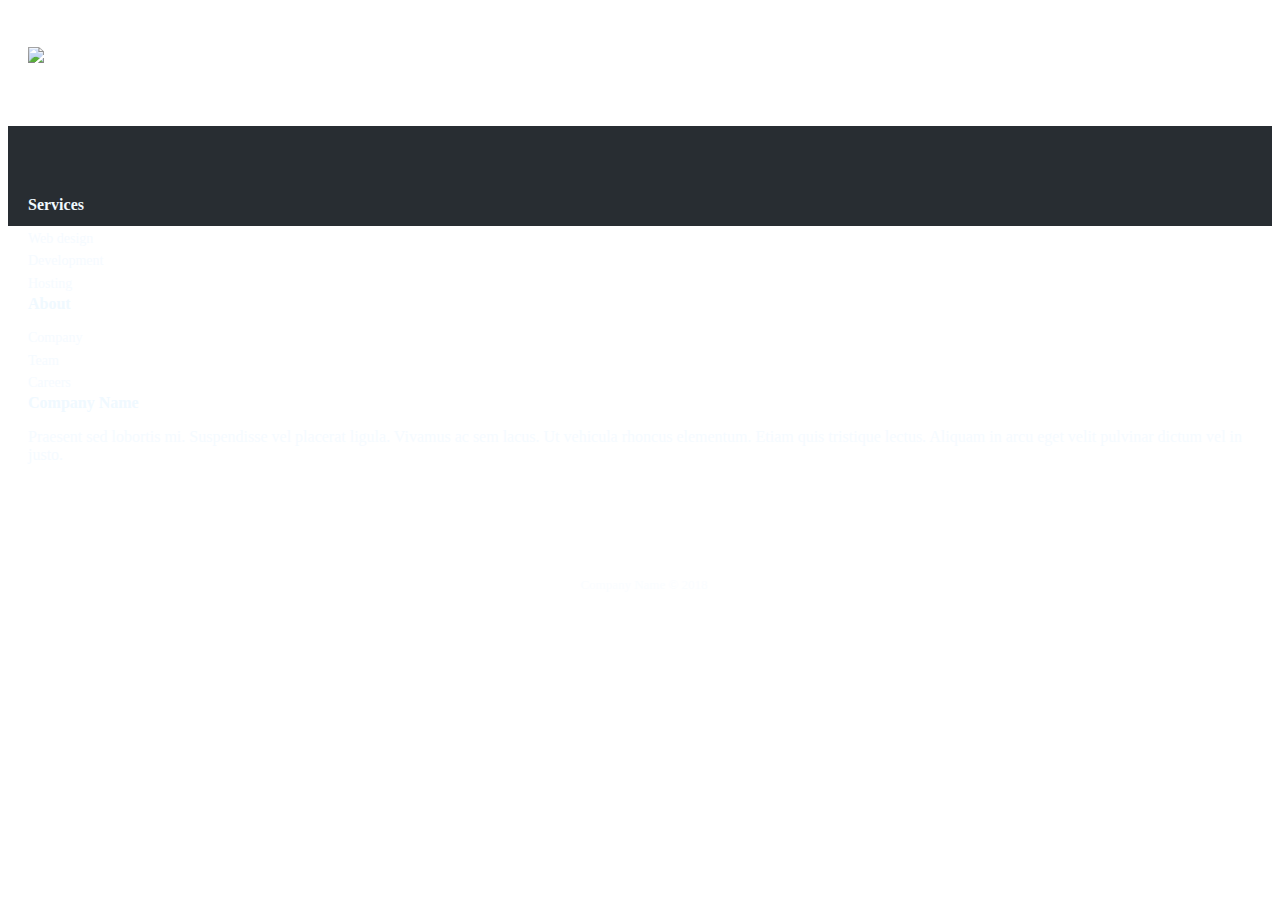
==== index.html @ 6f1ec1e4 "Update index.html" ====
<!DOCTYPE html>
<html lang="en"><head><meta charset="UTF-8">
  <meta name="viewport" content="width=device-width, initial-scale=1.0">
  <meta name="" content="">
  <meta http-equiv="Access-Control-Allow-Origin" content="*">
  <link href="https://cdn.jsdelivr.net/npm/bootstrap@5.0.1/dist/css/bootstrap.min.css" rel="stylesheet" integrity="sha384-+0n0xVW2eSR5OomGNYDnhzAbDsOXxcvSN1TPprVMTNDbiYZCxYbOOl7+AMvyTG2x" crossorigin="anonymous">
  <link href="googlefonts.css" rel="stylesheet" type="text/css">
  <link rel="stylesheet" href="google2.css">
  <link rel="stylesheet" href="https://cdnjs.cloudflare.com/ajax/libs/font-awesome/4.7.0/css/font-awesome.min.css">
  
  
    <title>
      Dhanesh Aravind (Developer)
    </title>
  <meta name="description" content = "Developer: Skilled at IOT, Arduino, App Development, etc.">
  <meta name="keywords" content="Dhanesh, Aravind, Python, Developer, Flutter, Arduino, IOT, App, Technology">
  <meta name="author" content="Dhanesh Aravind">
  <style>
    @import url('https://fonts.googleapis.com/css2?family=Akaya+Kanadaka&display=swap');
    @import url('https://fonts.googleapis.com/css2?family=Mate+SC&display=swap');
    @import url('https://fonts.googleapis.com/css2?family=Fira+Sans:wght@300&display=swap');
    @import url('https://fonts.googleapis.com/css2?family=Fira+Sans:wght@300&family=PT+Sans&display=swap');
    
  .bg-img {
  /* The image used */
  background-image: url("Assets/dark-paths (1).jpg");
  min-height: 100px;
  /* Center and scale the image nicely */
  background-position: center;
  background-repeat: no-repeat;
  background-size: cover;

  /* Needed to position the navbar */
  position: relative;
  }

/* Position the navbar container inside the image */
  .container {
  position: absolute;
  margin: 20px;
  width: auto;
  }
    
  .header a{
    font-size: 20px;
  }
  .blur {

    background-image: url("");
    backdrop-filter: blur(5px);
  }
  .navbar-custom {
}
/* change the brand and text color */
.navbar-custom .navbar-brand,
.navbar-custom .navbar-text {
    color: white;
}
/* change the link color */
.navbar-custom .navbar-nav .nav-link {
    color: #FDFCDC;
    font-weight: 600;
    padding-right: 20px;
    padding-left: 20px;


}
/* change the color of active or hovered links */
.navbar-custom .nav-item.active .nav-link,
.navbar-custom .nav-item:hover .nav-link {
    color: #78c3fb;
    text-decoration: overline;
    font-size: 21px;
}
  .footer-dark {
    padding:50px 0; 
    color:#f0f9ff;
    background-color:#282d32;
  }
  
  .footer-dark h3 {
    margin-top:0;
    margin-bottom:12px;
    font-weight:bold;
    font-size:16px;
  }
  
  .footer-dark ul {
    padding:0;
    list-style:none;
    line-height:1.6;
    font-size:14px;
    margin-bottom:0;
  }
  
  .footer-dark ul a {
    color:inherit;
    text-decoration:none;
    opacity:0.6;
  }
  
  .footer-dark ul a:hover {
    opacity:0.8;
  }
  
  @media (max-width:767px) {
    .footer-dark .item:not(.social) {
      text-align:center;
      padding-bottom:20px;
    }
  }
  
  .footer-dark .item.text {
    margin-bottom:36px;
  }
  
  @media (max-width:767px) {
    .footer-dark .item.text {
      margin-bottom:0;
    }
  }
  
  .footer-dark .item.text p {
    opacity:0.6;
    margin-bottom:0;
  }
  
  .footer-dark .item.social {
    text-align:center;
  }
  
  @media (max-width:991px) {
    .footer-dark .item.social {
      text-align:center;
      margin-top:20px;
    }
  }
  
  .footer-dark .item.social > a {
    font-size:20px;
    width:36px;
    height:36px;
    line-height:36px;
    display:inline-block;
    text-align:center;
    border-radius:50%;
    box-shadow:0 0 0 1px rgba(255,255,255,0.4);
    margin:0 8px;
    color:#fff;
    opacity:0.75;
  }
  
  .footer-dark .item.social > a:hover {
    opacity:0.9;
  }
  
  .footer-dark .copyright {
    text-align:center;
    padding-top:24px;
    opacity:0.3;
    font-size:13px;
    margin-bottom:0;
  }
  
    .display-1 {
      font-size: 6rem;
      font-weight: 400;
      line-height: 1.2;
    }
    .header {
    overflow: hidden;
    background-color: #f1f1f1;
    padding: 20px 10px;
  }
  
  /* Style the header links */
  .header a {
    float: left;
    color: black;
    text-align: center;
    padding: 12px;
    text-decoration: none;
    font-size: 2px;
    line-height: 25px;
    border-radius: 4px;
  }
  
  /* Style the logo link (notice that we set the same value of line-height and font-size to prevent the header to increase when the font gets bigger */
  .header a.logo {
    font-size: 25px;
    font-weight: bold;
  }
  
  /* Change the background color on mouse-over */
  .list a:hover {
    background-color: #ddd;
    color: black;
  }
  .header a.header {
    font-size: 18px;
  }
  /* Style the active/current link*/
  
  .nav-item {
    font-size: 20px;
  }
  /* Float the link section to the right */
  .header-right {
    float: right;
  }
  .header .icon {
    display: none;
    }
  /* Add media queries for responsiveness - when the screen is 500px wide or less, stack the links on top of each other */
  @media screen and (max-width: 500px) {
    .header a {
      float: none;
      display: block;
      text-align: left;
    }
    .header-right {
      float: none;
    }
  }
  @media screen and (max-width: 600px) {
    .header a:not(:first-child) {display: none;}
    .header a.icon {
      float: right;
      display: block;
    }
  }
  .responsiveimage {
  width: 200%;
  height: auto;
}
  /* The "responsive" class is added to the topnav with JavaScript when the user clicks on the icon. This class makes the topnav look good on small screens (display the links vertically instead of horizontally) */
  @media screen and (max-width: 600px) {
    .header.responsive {position: relative;}
    .header.responsive a.icon {
      position: absolute;
      right: 0;
      top: 0;
    }
    .header.responsive a {
      float: none;
      display: block;
      text-align: left;
    }
  }
  
  </style></head>
  
  <!-- 000webhost pwd: VwvuVZ&@^$b4vpWM$^bd-->
  <body>
    <!-- <div class="header" style="padding-top: 20px; padding-bottom: 0.25%; padding-left: 3.5%; height: 27%">
      <img src="Assets/logoAssets/logo.png" align="left" , width="10%", height=auto" class="responsive">
      <h1 
        style="padding-top: 0.5%; text-align: left; padding-left: 12%; font-size: 8vw; font-family:'', Tahoma, Geneva, Verdana, sans-serif; font-weight: 50">
        RoboticDigest
      </h1>
    </div> -->
    <div class='bg-img'>
      <div class='container'>
    <nav class="navbar navbar-expand-lg navbar-custom">
      <div class="container-fluid">
        <a class="navbar-brand" href="#" style="font-size: 240%; font-weight: 600; font-family: 'Akaya Kanadaka', cursive; padding-right: 5%;">
          <img src = "CozyCode.png" width="20%">
          Dhanesh Aravind
        </a>
<!--         </a>
        <button class="navbar-toggler" type="button" data-bs-toggle="collapse" data-bs-target="#navbarSupportedContent" aria-controls="navbarSupportedContent" aria-expanded="false" aria-label="Toggle navigation">
          <span class="navbar-toggler-icon"></span>
        </button>
        <div class="collapse navbar-collapse" id="navbarSupportedContent">
          <ul class="navbar-nav me-auto mb-2 mb-lg-0">
            <li class="nav-item active">
              <a class="nav-link active" aria-current="page" href="#">Home</a>
            </li>
            <li class="nav-item">
              <a class="nav-link" href="#">Python</a>
            </li>
            <li class="nav-item">
              <a class="nav-link" href="#">Arduino</a>
            </li>
            <li class="nav-item">
              <a class="nav-link" href="#">Flutter</a>
            </li>
          </ul>
        </div> -->
      </div>
    </nav>
      </div>
    </div>
    <br>
    <div class="footer-dark">
      <footer>
          <div class="container">
              <div class="row">
                  <div class="col-sm-6 col-md-3 item">
                      <h3>Services</h3>
                      <ul>
                          <li><a href="#">Web design</a></li>
                          <li><a href="#">Development</a></li>
                          <li><a href="#">Hosting</a></li>
                      </ul>
                  </div>
                  <div class="col-sm-6 col-md-3 item">
                      <h3>About</h3>
                      <ul>
                          <li><a href="#">Company</a></li>
                          <li><a href="#">Team</a></li>
                          <li><a href="#">Careers</a></li>
                      </ul>
                  </div>
                  <div class="col-md-6 item text">
                      <h3>Company Name</h3>
                      <p>Praesent sed lobortis mi. Suspendisse vel placerat ligula. Vivamus ac sem lacus. Ut vehicula rhoncus elementum. Etiam quis tristique lectus. Aliquam in arcu eget velit pulvinar dictum vel in justo.</p>
                  </div>
                  <div class="col item social"><a href="#"><i class="icon ion-social-facebook"></i></a><a href="#"><i class="icon ion-social-twitter"></i></a><a href="#"><i class="icon ion-social-snapchat"></i></a><a href="#"><i class="icon ion-social-instagram"></i></a></div>
              </div>
              <p class="copyright">Company Name © 2018</p>
          </div>
      </footer>
  </div>
    <script src="https://cdn.jsdelivr.net/npm/bootstrap@5.0.1/dist/js/bootstrap.bundle.min.js" integrity="sha384-gtEjrD/SeCtmISkJkNUaaKMoLD0//ElJ19smozuHV6z3Iehds+3Ulb9Bn9Plx0x4" crossorigin="anonymous"></script>
  
      </body></html>
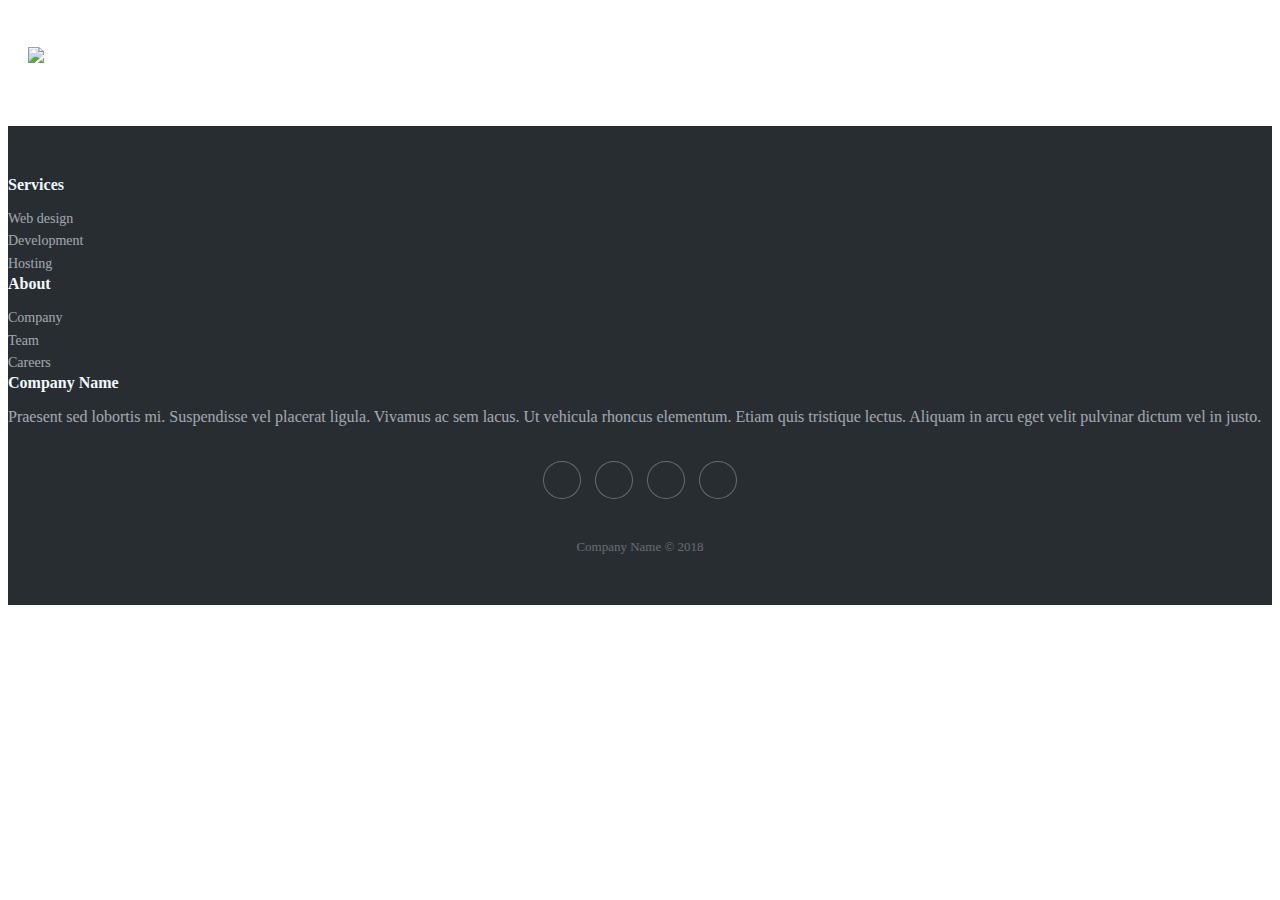
==== commit f35a2bbd: "Update index.html" ====
--- a/index.html
+++ b/index.html
@@ -35,7 +35,7 @@
   }
 
 /* Position the navbar container inside the image */
-  .container {
+  .contain {
   position: absolute;
   margin: 20px;
   width: auto;
@@ -260,9 +260,9 @@
       </h1>
     </div> -->
     <div class='bg-img'>
-      <div class='container'>
+      <div class='contain'>
     <nav class="navbar navbar-expand-lg navbar-custom">
-      <div class="container-fluid">
+      <div class="contain-fluid">
         <a class="navbar-brand" href="#" style="font-size: 240%; font-weight: 600; font-family: 'Akaya Kanadaka', cursive; padding-right: 5%;">
           <img src = "CozyCode.png" width="20%">
           Dhanesh Aravind
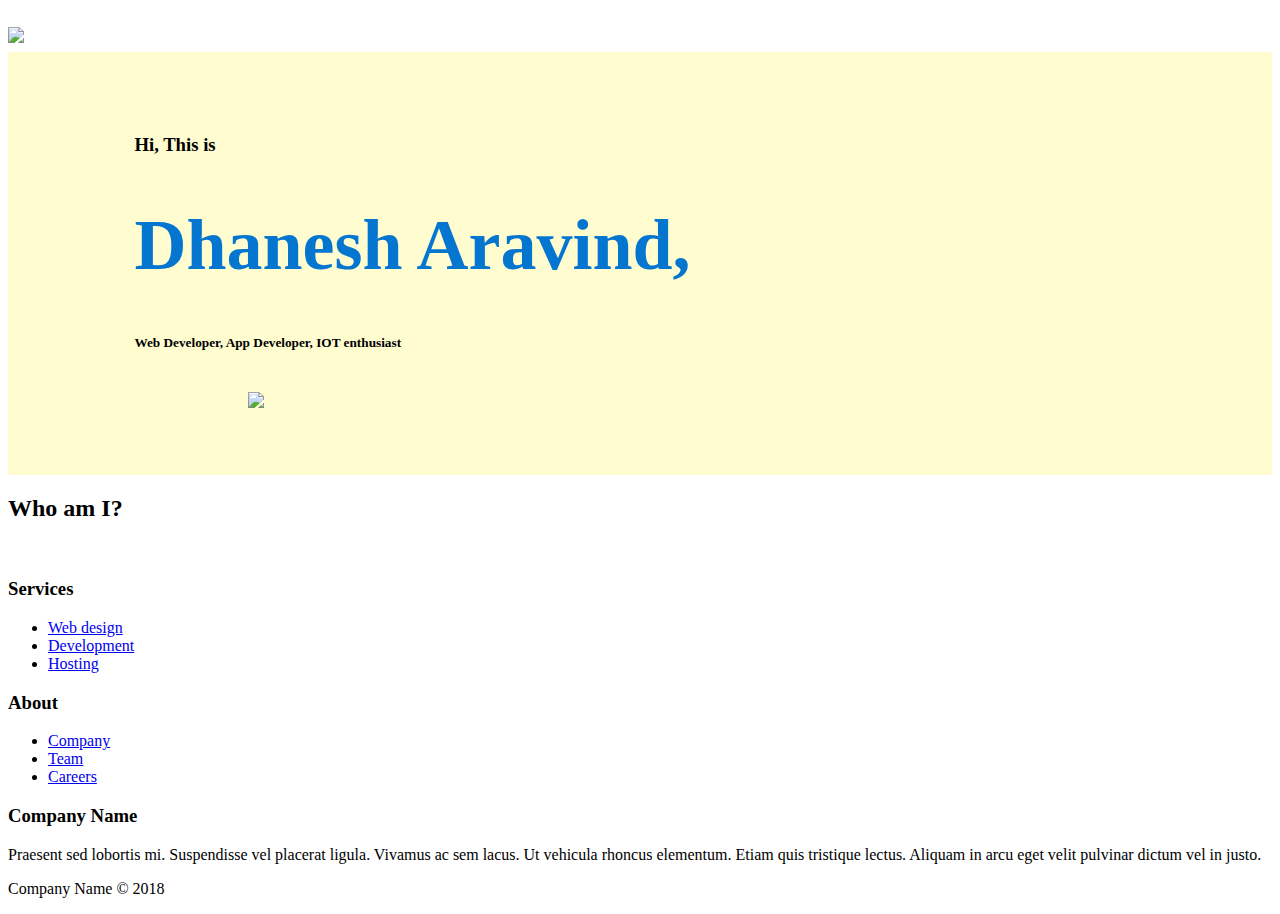
==== commit 5e3c372b: "Update index.html" ====
--- a/index.html
+++ b/index.html
@@ -7,248 +7,30 @@
   <link href="googlefonts.css" rel="stylesheet" type="text/css">
   <link rel="stylesheet" href="google2.css">
   <link rel="stylesheet" href="https://cdnjs.cloudflare.com/ajax/libs/font-awesome/4.7.0/css/font-awesome.min.css">
-  
-  
+  <style>
+    @import "main.css";
+  </style>
+  <link rel="icon" type="image/x-icon" href="Assets/favicon.ico" sizes="64x64">
     <title>
       Dhanesh Aravind (Developer)
     </title>
   <meta name="description" content = "Developer: Skilled at IOT, Arduino, App Development, etc.">
   <meta name="keywords" content="Dhanesh, Aravind, Python, Developer, Flutter, Arduino, IOT, App, Technology">
   <meta name="author" content="Dhanesh Aravind">
-  <style>
-    @import url('https://fonts.googleapis.com/css2?family=Akaya+Kanadaka&display=swap');
-    @import url('https://fonts.googleapis.com/css2?family=Mate+SC&display=swap');
-    @import url('https://fonts.googleapis.com/css2?family=Fira+Sans:wght@300&display=swap');
-    @import url('https://fonts.googleapis.com/css2?family=Fira+Sans:wght@300&family=PT+Sans&display=swap');
-    
-  .bg-img {
-  /* The image used */
-  background-image: url("Assets/dark-paths (1).jpg");
-  min-height: 100px;
-  /* Center and scale the image nicely */
-  background-position: center;
-  background-repeat: no-repeat;
-  background-size: cover;
-
-  /* Needed to position the navbar */
-  position: relative;
+  <meta name="google-site-verification" content="9YkuTM1sizDLNwcGXKNZfu5o5Cf0sTAqhly-AtbQqOE" />
+</head>
+<!-- <style media="all">
+  .mobile-content{display:none}
+  .columndesktop{display:block}
+  @media (max-width:1500px){
+  .row-banner{background-image:url('Assets/BGHead\ \(6\).png')}
+  .columndesktop {display:none}
+  .mobile-content {display:block}
   }
-
-/* Position the navbar container inside the image */
-  .contain {
-  position: absolute;
-  margin: 20px;
-  width: auto;
+  @media (max-width:1500px){
+    .row-head {background-image: none;}
   }
-    
-  .header a{
-    font-size: 20px;
-  }
-  .blur {
-
-    background-image: url("");
-    backdrop-filter: blur(5px);
-  }
-  .navbar-custom {
-}
-/* change the brand and text color */
-.navbar-custom .navbar-brand,
-.navbar-custom .navbar-text {
-    color: white;
-}
-/* change the link color */
-.navbar-custom .navbar-nav .nav-link {
-    color: #FDFCDC;
-    font-weight: 600;
-    padding-right: 20px;
-    padding-left: 20px;
-
-
-}
-/* change the color of active or hovered links */
-.navbar-custom .nav-item.active .nav-link,
-.navbar-custom .nav-item:hover .nav-link {
-    color: #78c3fb;
-    text-decoration: overline;
-    font-size: 21px;
-}
-  .footer-dark {
-    padding:50px 0; 
-    color:#f0f9ff;
-    background-color:#282d32;
-  }
-  
-  .footer-dark h3 {
-    margin-top:0;
-    margin-bottom:12px;
-    font-weight:bold;
-    font-size:16px;
-  }
-  
-  .footer-dark ul {
-    padding:0;
-    list-style:none;
-    line-height:1.6;
-    font-size:14px;
-    margin-bottom:0;
-  }
-  
-  .footer-dark ul a {
-    color:inherit;
-    text-decoration:none;
-    opacity:0.6;
-  }
-  
-  .footer-dark ul a:hover {
-    opacity:0.8;
-  }
-  
-  @media (max-width:767px) {
-    .footer-dark .item:not(.social) {
-      text-align:center;
-      padding-bottom:20px;
-    }
-  }
-  
-  .footer-dark .item.text {
-    margin-bottom:36px;
-  }
-  
-  @media (max-width:767px) {
-    .footer-dark .item.text {
-      margin-bottom:0;
-    }
-  }
-  
-  .footer-dark .item.text p {
-    opacity:0.6;
-    margin-bottom:0;
-  }
-  
-  .footer-dark .item.social {
-    text-align:center;
-  }
-  
-  @media (max-width:991px) {
-    .footer-dark .item.social {
-      text-align:center;
-      margin-top:20px;
-    }
-  }
-  
-  .footer-dark .item.social > a {
-    font-size:20px;
-    width:36px;
-    height:36px;
-    line-height:36px;
-    display:inline-block;
-    text-align:center;
-    border-radius:50%;
-    box-shadow:0 0 0 1px rgba(255,255,255,0.4);
-    margin:0 8px;
-    color:#fff;
-    opacity:0.75;
-  }
-  
-  .footer-dark .item.social > a:hover {
-    opacity:0.9;
-  }
-  
-  .footer-dark .copyright {
-    text-align:center;
-    padding-top:24px;
-    opacity:0.3;
-    font-size:13px;
-    margin-bottom:0;
-  }
-  
-    .display-1 {
-      font-size: 6rem;
-      font-weight: 400;
-      line-height: 1.2;
-    }
-    .header {
-    overflow: hidden;
-    background-color: #f1f1f1;
-    padding: 20px 10px;
-  }
-  
-  /* Style the header links */
-  .header a {
-    float: left;
-    color: black;
-    text-align: center;
-    padding: 12px;
-    text-decoration: none;
-    font-size: 2px;
-    line-height: 25px;
-    border-radius: 4px;
-  }
-  
-  /* Style the logo link (notice that we set the same value of line-height and font-size to prevent the header to increase when the font gets bigger */
-  .header a.logo {
-    font-size: 25px;
-    font-weight: bold;
-  }
-  
-  /* Change the background color on mouse-over */
-  .list a:hover {
-    background-color: #ddd;
-    color: black;
-  }
-  .header a.header {
-    font-size: 18px;
-  }
-  /* Style the active/current link*/
-  
-  .nav-item {
-    font-size: 20px;
-  }
-  /* Float the link section to the right */
-  .header-right {
-    float: right;
-  }
-  .header .icon {
-    display: none;
-    }
-  /* Add media queries for responsiveness - when the screen is 500px wide or less, stack the links on top of each other */
-  @media screen and (max-width: 500px) {
-    .header a {
-      float: none;
-      display: block;
-      text-align: left;
-    }
-    .header-right {
-      float: none;
-    }
-  }
-  @media screen and (max-width: 600px) {
-    .header a:not(:first-child) {display: none;}
-    .header a.icon {
-      float: right;
-      display: block;
-    }
-  }
-  .responsiveimage {
-  width: 200%;
-  height: auto;
-}
-  /* The "responsive" class is added to the topnav with JavaScript when the user clicks on the icon. This class makes the topnav look good on small screens (display the links vertically instead of horizontally) */
-  @media screen and (max-width: 600px) {
-    .header.responsive {position: relative;}
-    .header.responsive a.icon {
-      position: absolute;
-      right: 0;
-      top: 0;
-    }
-    .header.responsive a {
-      float: none;
-      display: block;
-      text-align: left;
-    }
-  }
-  
-  </style></head>
+  </style> -->
   
   <!-- 000webhost pwd: VwvuVZ&@^$b4vpWM$^bd-->
   <body>
@@ -259,38 +41,31 @@
         RoboticDigest
       </h1>
     </div> -->
-    <div class='bg-img'>
-      <div class='contain'>
+    <div class="bg">
     <nav class="navbar navbar-expand-lg navbar-custom">
-      <div class="contain-fluid">
-        <a class="navbar-brand" href="#" style="font-size: 240%; font-weight: 600; font-family: 'Akaya Kanadaka', cursive; padding-right: 5%;">
-          <img src = "CozyCode.png" width="20%">
-          Dhanesh Aravind
-        </a>
-<!--         </a>
-        <button class="navbar-toggler" type="button" data-bs-toggle="collapse" data-bs-target="#navbarSupportedContent" aria-controls="navbarSupportedContent" aria-expanded="false" aria-label="Toggle navigation">
-          <span class="navbar-toggler-icon"></span>
-        </button>
-        <div class="collapse navbar-collapse" id="navbarSupportedContent">
-          <ul class="navbar-nav me-auto mb-2 mb-lg-0">
-            <li class="nav-item active">
-              <a class="nav-link active" aria-current="page" href="#">Home</a>
-            </li>
-            <li class="nav-item">
-              <a class="nav-link" href="#">Python</a>
-            </li>
-            <li class="nav-item">
-              <a class="nav-link" href="#">Arduino</a>
-            </li>
-            <li class="nav-item">
-              <a class="nav-link" href="#">Flutter</a>
-            </li>
-          </ul>
-        </div> -->
-      </div>
+    <a class="navbar" style="font-size: 240%; font-weight: 600;">
+      <img src = "Assets/LOGO.png" width="20%">
+    </a>
     </nav>
-      </div>
     </div>
+<!--     <div class='row-banner'>
+    <div class='mobile-content' style='background-color: #90d7ff'>
+      <img src="Assets/headerimg.png" style='width: 50%; padding-left: 10%;'>
+    </div> -->
+    <div class="row-head" style="padding-top: 5%; padding-left: 10%; padding-bottom: 5%; background-color: #FFFDD0;">
+    <div class = "column">
+    <h3>Hi, This is</h3>
+    <h1 style="color: #0476d0; font-family: 'Fredoka One', cursive; font-size: 450%; padding-right: 5%;">Dhanesh Aravind,</h1>
+    <h5>Web Developer, App Developer, IOT enthusiast</h5>
+    <br>
+    <!-- <button type="button" class="btn btn-light" style="background-color: #0476d0; color: white"><h5>Take a look at my projects ></h5></button> -->
+    </div>
+    <div class="columndesktop">
+    <img src="Assets/headerimg.png" style='width: 55%; padding-left: 10%;'>
+    </div>
+    </div>
+    </div>
+    <h2>Who am I?</h2>
     <br>
     <div class="footer-dark">
       <footer>
@@ -324,4 +99,15 @@
   </div>
     <script src="https://cdn.jsdelivr.net/npm/bootstrap@5.0.1/dist/js/bootstrap.bundle.min.js" integrity="sha384-gtEjrD/SeCtmISkJkNUaaKMoLD0//ElJ19smozuHV6z3Iehds+3Ulb9Bn9Plx0x4" crossorigin="anonymous"></script>
   
-      </body></html>
+      </body>
+      <script>
+        function myFunction() {
+          var x = document.getElementById("myTopnav");
+          if (x.className === "column") {
+            x.className += " mobile";
+          } else {
+            x.className = "column";
+          }
+        }
+      </script>
+      </html>
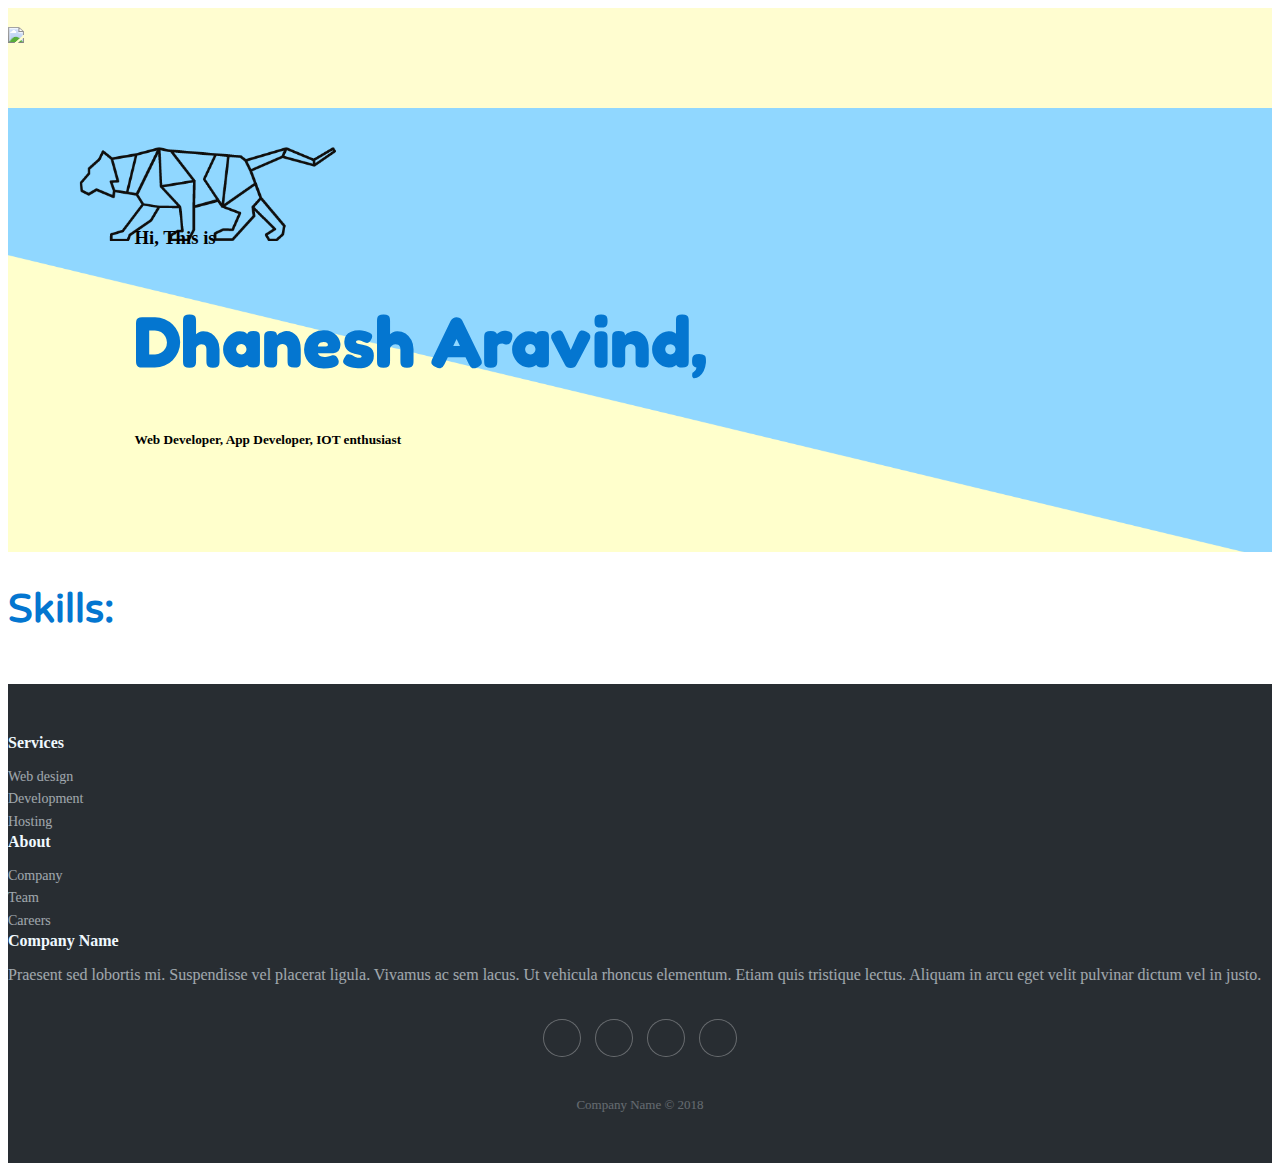
==== commit 838d801f: "secondcommit" ====
--- a/index.html
+++ b/index.html
@@ -14,23 +14,20 @@
     <title>
       Dhanesh Aravind (Developer)
     </title>
-  <meta name="description" content = "Developer: Skilled at IOT, Arduino, App Development, etc.">
+  <meta name="description" content="Developer: Skilled at IOT, Arduino, App Development, etc.">
   <meta name="keywords" content="Dhanesh, Aravind, Python, Developer, Flutter, Arduino, IOT, App, Technology">
   <meta name="author" content="Dhanesh Aravind">
-  <meta name="google-site-verification" content="9YkuTM1sizDLNwcGXKNZfu5o5Cf0sTAqhly-AtbQqOE" />
-</head>
-<!-- <style media="all">
-  .mobile-content{display:none}
-  .columndesktop{display:block}
+  <meta name="google-site-verification" content="9YkuTM1sizDLNwcGXKNZfu5o5Cf0sTAqhly-AtbQqOE">
+<style>
   @media (max-width:1500px){
-  .row-banner{background-image:url('Assets/BGHead\ \(6\).png')}
-  .columndesktop {display:none}
-  .mobile-content {display:block}
+    .row-head {
+      background-image: url('Assets/BGHead\ \(10\).png');
+      background-size: cover;
+      padding-top: 100px;
+    }
   }
-  @media (max-width:1500px){
-    .row-head {background-image: none;}
-  }
-  </style> -->
+  </style></head>
+
   
   <!-- 000webhost pwd: VwvuVZ&@^$b4vpWM$^bd-->
   <body>
@@ -44,28 +41,25 @@
     <div class="bg">
     <nav class="navbar navbar-expand-lg navbar-custom">
     <a class="navbar" style="font-size: 240%; font-weight: 600;">
-      <img src = "Assets/LOGO.png" width="20%">
+      <img src="Assets/LOGO.png" width="20%">
     </a>
     </nav>
     </div>
-<!--     <div class='row-banner'>
-    <div class='mobile-content' style='background-color: #90d7ff'>
-      <img src="Assets/headerimg.png" style='width: 50%; padding-left: 10%;'>
-    </div> -->
-    <div class="row-head" style="padding-top: 5%; padding-left: 10%; padding-bottom: 5%; background-color: #FFFDD0;">
-    <div class = "column">
+    <div class="row-banner" style="background-color: #90d7ff">
+      </div>
+    <div class="mobile-content" style="background-color: #90d7ff">
+    </div>
+    <div class="row-head" style="padding-top: 12  0px;padding-left: 10%;padding-bottom: 5%;background-color: #FFFDD0;">
+    <div class="column">
     <h3>Hi, This is</h3>
     <h1 style="color: #0476d0; font-family: 'Fredoka One', cursive; font-size: 450%; padding-right: 5%;">Dhanesh Aravind,</h1>
     <h5>Web Developer, App Developer, IOT enthusiast</h5>
     <br>
     <!-- <button type="button" class="btn btn-light" style="background-color: #0476d0; color: white"><h5>Take a look at my projects ></h5></button> -->
     </div>
-    <div class="columndesktop">
-    <img src="Assets/headerimg.png" style='width: 55%; padding-left: 10%;'>
     </div>
-    </div>
-    </div>
-    <h2>Who am I?</h2>
+    <h2 style="color: #0476d0; font-family: 'Varela Round', sans-serif; font-size: 250%; padding-right: 5%;">Skills: </h2>
+    <p></p>
     <br>
     <div class="footer-dark">
       <footer>
@@ -99,15 +93,6 @@
   </div>
     <script src="https://cdn.jsdelivr.net/npm/bootstrap@5.0.1/dist/js/bootstrap.bundle.min.js" integrity="sha384-gtEjrD/SeCtmISkJkNUaaKMoLD0//ElJ19smozuHV6z3Iehds+3Ulb9Bn9Plx0x4" crossorigin="anonymous"></script>
   
-      </body>
-      <script>
-        function myFunction() {
-          var x = document.getElementById("myTopnav");
-          if (x.className === "column") {
-            x.className += " mobile";
-          } else {
-            x.className = "column";
-          }
-        }
-      </script>
-      </html>
+      
+      
+</body></html>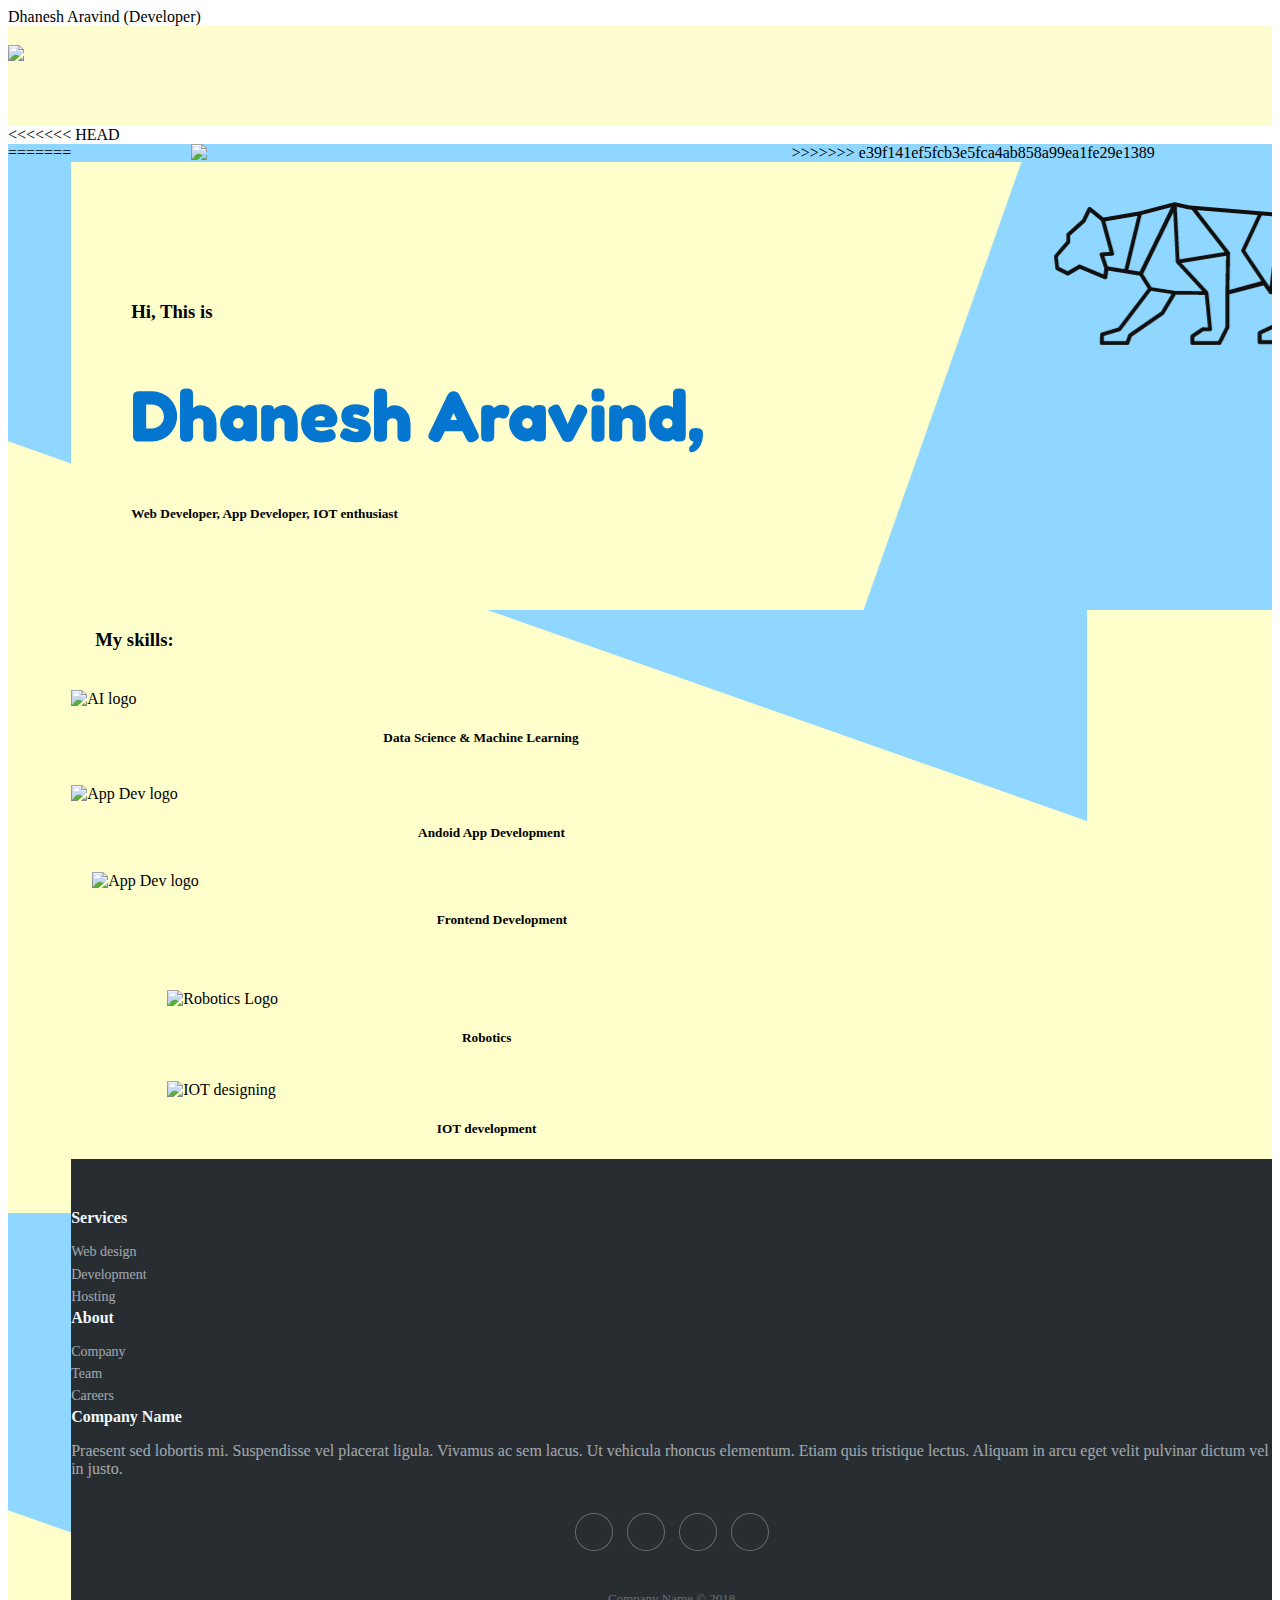
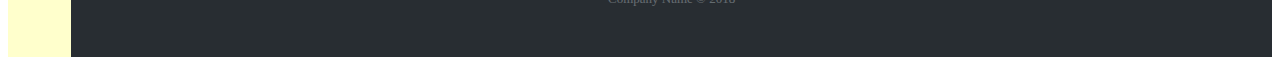
==== commit 460ec35b: "Update index.html" ====
--- a/index.html
+++ b/index.html
@@ -1,55 +1,64 @@
 <!DOCTYPE html>
-<html lang="en"><head><meta charset="UTF-8">
-  <meta name="viewport" content="width=device-width, initial-scale=1.0">
-  <meta name="" content="">
-  <meta http-equiv="Access-Control-Allow-Origin" content="*">
-  <link href="https://cdn.jsdelivr.net/npm/bootstrap@5.0.1/dist/css/bootstrap.min.css" rel="stylesheet" integrity="sha384-+0n0xVW2eSR5OomGNYDnhzAbDsOXxcvSN1TPprVMTNDbiYZCxYbOOl7+AMvyTG2x" crossorigin="anonymous">
-  <link href="googlefonts.css" rel="stylesheet" type="text/css">
-  <link rel="stylesheet" href="google2.css">
-  <link rel="stylesheet" href="https://cdnjs.cloudflare.com/ajax/libs/font-awesome/4.7.0/css/font-awesome.min.css">
+<html lang="en">
+  <head>
+    <meta charset="UTF-8">
+    <meta name="viewport" content="width=device-width, initial-scale=1.0">
+    <meta name="" content="">
+    <meta http-equiv="Access-Control-Allow-Origin" content="*">
+    <link rel="stylesheet" href="https://cdn.jsdelivr.net/npm/bootstrap@4.5.3/dist/css/bootstrap.min.css" integrity="sha384-TX8t27EcRE3e/ihU7zmQxVncDAy5uIKz4rEkgIXeMed4M0jlfIDPvg6uqKI2xXr2" crossorigin="anonymous">
+    <link href="googlefonts.css" rel="stylesheet" type="text/css">
+    <link rel="stylesheet" href="google2.css">
+    <link rel="stylesheet" href="https://cdnjs.cloudflare.com/ajax/libs/font-awesome/4.7.0/css/font-awesome.min.css">
+    <style>
+      @import "main.css";
+    </style>
+    <link rel="icon" type="image/x-icon" href="Assets/favicon.ico" sizes="64x64">
+    </title>
+        Dhanesh Aravind (Developer)
+    </title>
+    <meta name="description" content="Developer: Skilled at IOT, Arduino, App Development, etc.">
+    <meta name="keywords" content="Dhanesh, Aravind, Python, Developer, Flutter, Arduino, IOT, App, Technology">
+    <meta name="author" content="Dhanesh Aravind">
+    <meta name="google-site-verification" content="9YkuTM1sizDLNwcGXKNZfu5o5Cf0sTAqhly-AtbQqOE">
   <style>
-    @import "main.css";
-  </style>
-  <link rel="icon" type="image/x-icon" href="Assets/favicon.ico" sizes="64x64">
-    <title>
-      Dhanesh Aravind (Developer)
-    </title>
-  <meta name="description" content="Developer: Skilled at IOT, Arduino, App Development, etc.">
-  <meta name="keywords" content="Dhanesh, Aravind, Python, Developer, Flutter, Arduino, IOT, App, Technology">
-  <meta name="author" content="Dhanesh Aravind">
-  <meta name="google-site-verification" content="9YkuTM1sizDLNwcGXKNZfu5o5Cf0sTAqhly-AtbQqOE">
-<style>
-  @media (max-width:1500px){
-    .row-head {
-      background-image: url('Assets/BGHead\ \(10\).png');
-      background-size: cover;
-      padding-top: 100px;
+    @media (max-width: 900px){
+      .row-head {
+        background-image: url('Assets/BGHead\ \(12\).png');
+        background-size: cover;
+        padding-top: 120px;
+      }
+      .skillcard {
+        width: 95%
+      }
+      .logo {
+        width: 70%;
+      }
     }
-  }
-  </style></head>
-
+    </style>
+  </head>
+ 
   
   <!-- 000webhost pwd: VwvuVZ&@^$b4vpWM$^bd-->
   <body>
-    <!-- <div class="header" style="padding-top: 20px; padding-bottom: 0.25%; padding-left: 3.5%; height: 27%">
-      <img src="Assets/logoAssets/logo.png" align="left" , width="10%", height=auto" class="responsive">
-      <h1 
-        style="padding-top: 0.5%; text-align: left; padding-left: 12%; font-size: 8vw; font-family:'', Tahoma, Geneva, Verdana, sans-serif; font-weight: 50">
-        RoboticDigest
-      </h1>
-    </div> -->
     <div class="bg">
     <nav class="navbar navbar-expand-lg navbar-custom">
     <a class="navbar" style="font-size: 240%; font-weight: 600;">
-      <img src="Assets/LOGO.png" width="20%">
+      <img src="Assets/dha.png" class="logo" width="50%">
     </a>
     </nav>
     </div>
+<<<<<<< HEAD
     <div class="row-banner" style="background-color: #90d7ff">
       </div>
     <div class="mobile-content" style="background-color: #90d7ff">
+=======
+     <div class='row-banner'>
+    <div class='mobile-content' style='background-color: #90d7ff'>
+      <img src="Assets/headerimg.png" style='width: 50%; padding-left: 10%;'>
+>>>>>>> e39f141ef5fcb3e5fca4ab858a99ea1fe29e1389
     </div>
-    <div class="row-head" style="padding-top: 12  0px;padding-left: 10%;padding-bottom: 5%;background-color: #FFFDD0;">
+    <div class="row-head" style="padding-top: 120px;padding-left: 5%;padding-bottom: 4%;background-color: #FFFDD0;">
+      <!-- <div class='container' align='right'> hello </div> -->
     <div class="column">
     <h3>Hi, This is</h3>
     <h1 style="color: #0476d0; font-family: 'Fredoka One', cursive; font-size: 450%; padding-right: 5%;">Dhanesh Aravind,</h1>
@@ -58,9 +67,45 @@
     <!-- <button type="button" class="btn btn-light" style="background-color: #0476d0; color: white"><h5>Take a look at my projects ></h5></button> -->
     </div>
     </div>
-    <h2 style="color: #0476d0; font-family: 'Varela Round', sans-serif; font-size: 250%; padding-right: 5%;">Skills: </h2>
-    <p></p>
-    <br>
+    <h3 style="padding-left: 2%;">My skills: </h3>
+    <div class='container' style='padding-top: 1%;'>
+    <div class="card-deck" style="width: 70%">
+      <div class="card" style="margin-right: 2.5%;">
+        <img src="Assets/AI1.png" class="card-img-top" alt="AI logo" style="padding-top:1%; width: 60%; margin-left: auto; margin-right: auto;">
+        <div class="card-body">
+          <h5 class="card-title" style="text-align: center;">Data Science & Machine Learning</h5>
+          </div>
+      </div>
+      <div class="card">
+        <img src="Assets/App.png" class="card-img-top" alt="App Dev logo" style='padding-top:2%; width: 59%; margin-left: auto; margin-right: auto;'>
+        <div class="card-body">
+          <h5 class="card-title" style="text-align: center;">Andoid App Development</h5>
+        </div>
+      </div>
+      <div class="card" style="margin-left: 2.5%;">
+        <img src="Assets/HTML.png" class="card-img-top" alt="App Dev logo" style='padding-top:1%; width: 59%; margin-left: auto; margin-right: auto;'>
+        <div class="card-body">
+          <h5 class="card-title" style="text-align: center;">Frontend Development</h5>
+        </div>
+        </div>
+    </div>
+    </div>
+    <div class='container' style='padding-left: 8%; padding-right: 16%; padding-top: 2%;'>
+      <div class="card-deck" style="width: 70%">
+        <div class="card">
+          <img src="Assets/Robot.png" class="card-img-top" alt="Robotics Logo" style="padding-top:2.5%; width: 59%; margin-left: auto; margin-right: auto;">
+          <div class="card-body">
+            <h5 class="card-title" style="text-align: center;">Robotics</h5>
+            </div>
+        </div>
+        <div class="card">
+          <img src="Assets/IOT.png" class="card-img-top" alt="IOT designing" style='padding-top:2%; width: 59%; margin-left: auto; margin-right: auto;'>
+          <div class="card-body">
+            <h5 class="card-title" style="text-align: center;">IOT development</h5>
+            </div>
+        </div>
+      </div>
+      </div>
     <div class="footer-dark">
       <footer>
           <div class="container">
@@ -91,8 +136,6 @@
           </div>
       </footer>
   </div>
-    <script src="https://cdn.jsdelivr.net/npm/bootstrap@5.0.1/dist/js/bootstrap.bundle.min.js" integrity="sha384-gtEjrD/SeCtmISkJkNUaaKMoLD0//ElJ19smozuHV6z3Iehds+3Ulb9Bn9Plx0x4" crossorigin="anonymous"></script>
-  
-      
-      
-</body></html>+    <script src="https://cdn.jsdelivr.net/npm/bootstrap@5.0.1/dist/js/bootstrap.bundle.min.js" integrity="sha384-gtEjrD/SeCtmISkJkNUaaKMoLD0//ElJ19smozuHV6z3Iehds+3Ulb9Bn9Plx0x4" crossorigin="anonymous"></script> 
+</body>
+</html>
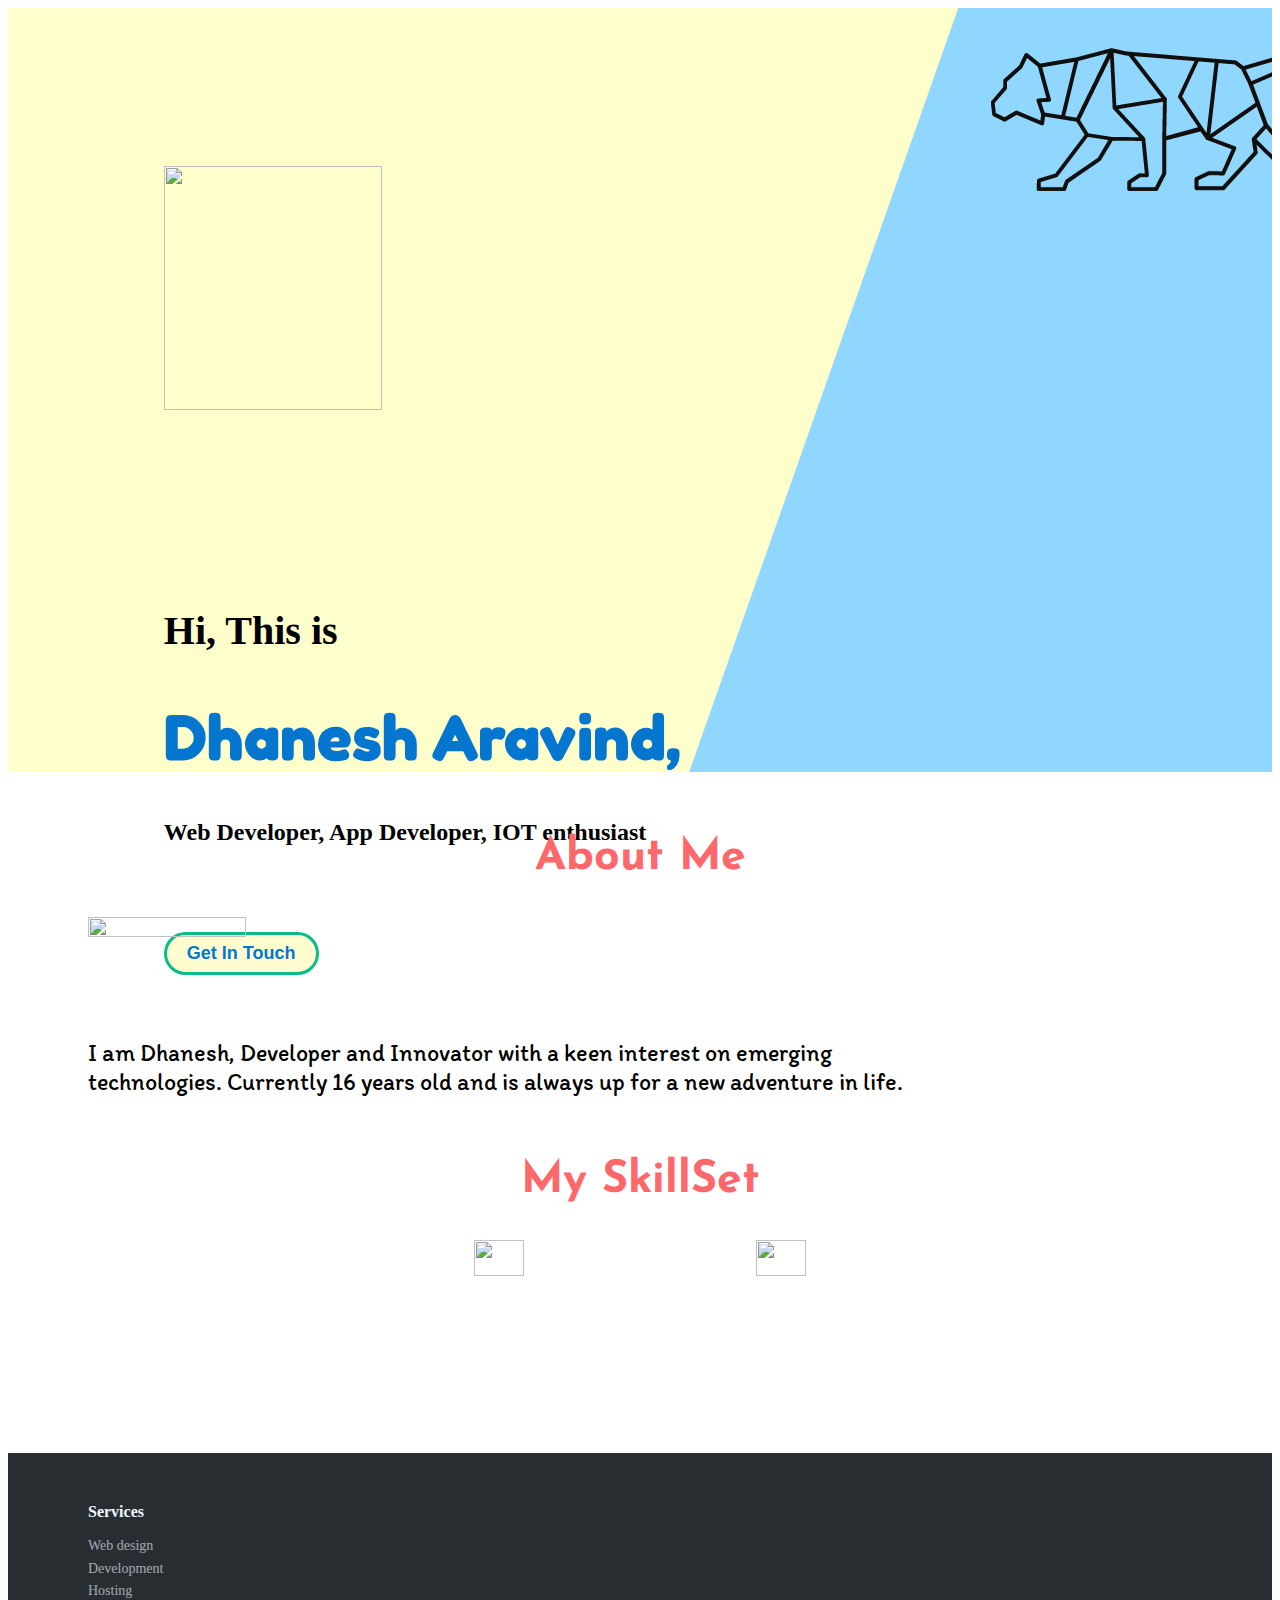
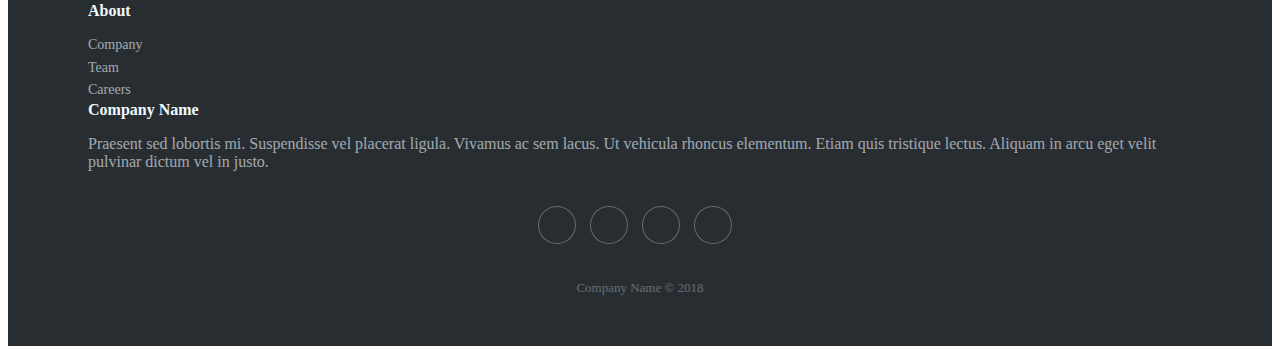
==== commit 043476c4: "upt_3" ====
--- a/index.html
+++ b/index.html
@@ -1,141 +1,231 @@
-<!DOCTYPE html>
-<html lang="en">
-  <head>
-    <meta charset="UTF-8">
-    <meta name="viewport" content="width=device-width, initial-scale=1.0">
-    <meta name="" content="">
-    <meta http-equiv="Access-Control-Allow-Origin" content="*">
-    <link rel="stylesheet" href="https://cdn.jsdelivr.net/npm/bootstrap@4.5.3/dist/css/bootstrap.min.css" integrity="sha384-TX8t27EcRE3e/ihU7zmQxVncDAy5uIKz4rEkgIXeMed4M0jlfIDPvg6uqKI2xXr2" crossorigin="anonymous">
-    <link href="googlefonts.css" rel="stylesheet" type="text/css">
-    <link rel="stylesheet" href="google2.css">
-    <link rel="stylesheet" href="https://cdnjs.cloudflare.com/ajax/libs/font-awesome/4.7.0/css/font-awesome.min.css">
-    <style>
-      @import "main.css";
-    </style>
-    <link rel="icon" type="image/x-icon" href="Assets/favicon.ico" sizes="64x64">
-    </title>
-        Dhanesh Aravind (Developer)
-    </title>
-    <meta name="description" content="Developer: Skilled at IOT, Arduino, App Development, etc.">
-    <meta name="keywords" content="Dhanesh, Aravind, Python, Developer, Flutter, Arduino, IOT, App, Technology">
-    <meta name="author" content="Dhanesh Aravind">
-    <meta name="google-site-verification" content="9YkuTM1sizDLNwcGXKNZfu5o5Cf0sTAqhly-AtbQqOE">
+<html lang="en"><head>
+  <meta charset="UTF-8">
+  <meta name="viewport" content="width=device-width, initial-scale=1.0">
+  <meta name="" content="">
+  <meta http-equiv="Access-Control-Allow-Origin" content="*">
+  <link rel="stylesheet" href="https://cdn.jsdelivr.net/npm/bootstrap@4.5.3/dist/css/bootstrap.min.css" integrity="sha384-TX8t27EcRE3e/ihU7zmQxVncDAy5uIKz4rEkgIXeMed4M0jlfIDPvg6uqKI2xXr2" crossorigin="anonymous">
+  <link href="googlefonts.css" rel="stylesheet" type="text/css">
+  <link rel="stylesheet" href="google2.css">
+  <link rel="stylesheet" href="https://cdnjs.cloudflare.com/ajax/libs/font-awesome/4.7.0/css/font-awesome.min.css">
   <style>
-    @media (max-width: 900px){
-      .row-head {
-        background-image: url('Assets/BGHead\ \(12\).png');
-        background-size: cover;
-        padding-top: 120px;
-      }
-      .skillcard {
-        width: 95%
-      }
-      .logo {
-        width: 70%;
-      }
-    }
-    </style>
-  </head>
- 
+    @import "main.css";
+    @import url('https://fonts.googleapis.com/css2?family=Josefin+Sans:wght@500&display=swap');
+    @import url('https://fonts.googleapis.com/css2?family=Itim&display=swap');
+  </style><title>Dhanesh Aravind (Developer)</title>
   
-  <!-- 000webhost pwd: VwvuVZ&@^$b4vpWM$^bd-->
-  <body>
-    <div class="bg">
-    <nav class="navbar navbar-expand-lg navbar-custom">
-    <a class="navbar" style="font-size: 240%; font-weight: 600;">
-      <img src="Assets/dha.png" class="logo" width="50%">
-    </a>
-    </nav>
-    </div>
-<<<<<<< HEAD
-    <div class="row-banner" style="background-color: #90d7ff">
-      </div>
-    <div class="mobile-content" style="background-color: #90d7ff">
-=======
-     <div class='row-banner'>
-    <div class='mobile-content' style='background-color: #90d7ff'>
-      <img src="Assets/headerimg.png" style='width: 50%; padding-left: 10%;'>
->>>>>>> e39f141ef5fcb3e5fca4ab858a99ea1fe29e1389
-    </div>
-    <div class="row-head" style="padding-top: 120px;padding-left: 5%;padding-bottom: 4%;background-color: #FFFDD0;">
-      <!-- <div class='container' align='right'> hello </div> -->
-    <div class="column">
-    <h3>Hi, This is</h3>
-    <h1 style="color: #0476d0; font-family: 'Fredoka One', cursive; font-size: 450%; padding-right: 5%;">Dhanesh Aravind,</h1>
-    <h5>Web Developer, App Developer, IOT enthusiast</h5>
-    <br>
-    <!-- <button type="button" class="btn btn-light" style="background-color: #0476d0; color: white"><h5>Take a look at my projects ></h5></button> -->
-    </div>
-    </div>
-    <h3 style="padding-left: 2%;">My skills: </h3>
-    <div class='container' style='padding-top: 1%;'>
+  <meta name="description" content="Developer: Skilled at IOT, Arduino, App Development, etc.">
+  <meta name="keywords" content="Dhanesh, Aravind, Python, Developer, Flutter, Arduino, IOT, App, Technology">
+  <meta name="author" content="Dhanesh Aravind">
+  <meta name="google-site-verification" content="9YkuTM1sizDLNwcGXKNZfu5o5Cf0sTAqhly-AtbQqOE">
+  
+  <link rel="icon" type="image/x-icon" href="Assets/favicon.ico" sizes="64x64">
+  
+      </head><body>
+<style>
+  .zoom {
+    transition: transform .2s;
+    cursor: pointer;
+  }
+  .zoom:hover {
+      transform:scale(1.1);
+    }
+  @media (max-width: 1300px){
+    .skillcard {
+      width: 95%
+    }
+    
+    .logo {
+      width: 70%;
+    }
+  }
+  @media screen and (min-width: 601px) {
+  div.row-head h1 {
+    font-size: 65px;
+  }
+  div.row-head h3 {
+    font-size: 40px;
+  }
+  div.row-head h5 {
+    font-size: 24px;
+  }
+  div.row-head {
+    height: 600px;
+  }
+  div.row {
+    padding-left: 80px;
+    padding-right: 90px;
+  }
+}
+  @media screen and (max-width: 900px){
+    .rocket {
+      height: 30%;
+    }
+    div.row-head h1 {
+      font-size: 40px;
+    }
+    div.row-head h3 {
+    font-size: 26px;
+    }
+    div.row-head h5 {
+    font-size: 14px;
+    }
+    div.row-head {
+      height: 350px;
+    }
+    div.column {
+      width: 200px;
+    }
+    div.row {
+      padding-left: 1px;
+      padding-right: 1px;
+    }
+  }
+  .touch {
+    border-radius: 60px;
+    color: #0476d0;
+    border: 3px solid #09BC8A;
+    background-color: #FFFDD0;
+    padding: 8px 20px;
+  font-size: 18px;
+  cursor: pointer;
+  }
+  .touch:hover{
+    background-color: #09BC8A;
+    color: white;
+  }
+  </style>
+
+
+
+<!-- 000webhost pwd: VwvuVZ&@^$b4vpWM$^bd-->
+
+  <!-- <div class="header" style="padding-top: 20px; padding-bottom: 0.25%; padding-left: 3.5%; height: 27%">
+    <img src="Assets/logoAssets/logo.png" align="left" , width="10%", height=auto" class="responsive">
+    <h1 
+      style="padding-top: 0.5%; text-align: left; padding-left: 12%; font-size: 8vw; font-family:'', Tahoma, Geneva, Verdana, sans-serif; font-weight: 50">
+      RoboticDigest
+    </h1>
+  </div> -->
+  <!-- <div class="bg"> -->
+  <!-- <nav class="navbar navbar-expand-lg navbar-custom">
+  <a class="navbar" style="font-size: 240%; font-weight: 600;">
+    <img src="Assets/dha.png" class="logo" width="50%">
+  </a>
+  </nav>
+  </div>
+  <div class="row-banner" style="background-color: #90d7ff">
+    </div>
+  <div class="mobile-content" style="background-color: #90d7ff">
+  </div> -->
+  <div class="row-head" style="padding-top: 9%; padding-left: 6%;padding-bottom: 4%;background-color: #FFFDD0;">
+    <!-- <div class='container' align='right'> hello </div> -->
+  <div class='row' style="padding-top: 2%;">
+    <img class="rocket" src='Assets\Dhanesh Aravind.gif' height=65% style="padding-top: 4%;">
+    <div class="column" style="padding-top: 5%;">
+  <h3>Hi, This is</h3>
+  <h1 style="color: #0476d0; font-family: 'Fredoka One', cursive;">Dhanesh Aravind,</h1>
+  <h5 style="padding-bottom: 9%">Web Developer, App Developer, IOT enthusiast</h5>
+  <button type="button" class="touch"><b>Get In Touch</b></button>
+  <br>
+  </div>
+  <!-- <button type="button" class="btn btn-light" style="background-color: #0476d0; color: white"><h5>Take a look at my projects ></h5></button> -->
+  </div>
+  </div>
+  <!-- <h3 style="padding-left: 2%; font-family: 'Patrick Hand'; font-size: 300%; font-weight: 100;">My skills: </h3>
+  <div class="container" style="padding-top: 1%;">
+  <div class="card-deck" style="width: 70%">
+    <div class="card" style="margin-right: 2.5%;">
+      <img src="Assets/AI1.png" class="card-img-top" alt="AI logo" style="padding-top:1%; width: 60%; margin-left: auto; margin-right: auto;">
+      <div class="card-body">
+        <h5 class="card-title" style="text-align: center;">Data Science &amp; Machine Learning</h5>
+        </div>
+    </div>
+    <div class="card">
+      <img src="Assets/App.png" class="card-img-top" alt="App Dev logo" style="padding-top:2%; width: 59%; margin-left: auto; margin-right: auto;">
+      <div class="card-body">
+        <h5 class="card-title" style="text-align: center;">Andoid App Development</h5>
+      </div>
+    </div>
+    <div class="card" style="margin-left: 2.5%;">
+      <img src="Assets/HTML.png" class="card-img-top" alt="App Dev logo" style="padding-top:1%; width: 59%; margin-left: auto; margin-right: auto;">
+      <div class="card-body">
+        <h5 class="card-title" style="text-align: center;">Frontend Development</h5>
+      </div>
+      </div>
+  </div>
+  </div>
+  <div class="container" style="padding-left: 8%; padding-right: 16%; padding-top: 2%;">
     <div class="card-deck" style="width: 70%">
-      <div class="card" style="margin-right: 2.5%;">
-        <img src="Assets/AI1.png" class="card-img-top" alt="AI logo" style="padding-top:1%; width: 60%; margin-left: auto; margin-right: auto;">
+      <div class="card">
+        <img src="Assets/Robot.png" class="card-img-top" alt="Robotics Logo" style="padding-top:2.5%; width: 59%; margin-left: auto; margin-right: auto;">
         <div class="card-body">
-          <h5 class="card-title" style="text-align: center;">Data Science & Machine Learning</h5>
+          <h5 class="card-title" style="text-align: center;">Robotics</h5>
           </div>
       </div>
       <div class="card">
-        <img src="Assets/App.png" class="card-img-top" alt="App Dev logo" style='padding-top:2%; width: 59%; margin-left: auto; margin-right: auto;'>
+        <img src="Assets/IOT.png" class="card-img-top" alt="IOT designing" style="padding-top:2%; width: 59%; margin-left: auto; margin-right: auto;">
         <div class="card-body">
-          <h5 class="card-title" style="text-align: center;">Andoid App Development</h5>
+          <h5 class="card-title" style="text-align: center;">IOT development</h5>
+          </div>
+      </div>
+    </div>
+    </div> -->
+    <center>
+      <h2 style="padding-top: 2%; font-family: 'Josefin Sans', sans-serif; font-size: 280%; color: #FF686B">About Me</h2>
+    </center>
+      <div class = "container">
+      <div class="row">
+        
+        <img src="Assets/da.jpg" style="height: fit-content; width: 38%">
+                <div class="column" style="width: 78%;">
+        <p style="font-family: 'Itim', cursive; font-size: 150%; width:100%; padding-top: 9%;">I am Dhanesh, Developer and Innovator with a keen interest on emerging technologies. Currently 16 years old and is always up for a new adventure in life.</p>
         </div>
       </div>
-      <div class="card" style="margin-left: 2.5%;">
-        <img src="Assets/HTML.png" class="card-img-top" alt="App Dev logo" style='padding-top:1%; width: 59%; margin-left: auto; margin-right: auto;'>
-        <div class="card-body">
-          <h5 class="card-title" style="text-align: center;">Frontend Development</h5>
+      </div>
+      <center>
+        <h2 style="padding-top: 2%; font-family: 'Josefin Sans', sans-serif; font-size: 280%; color: #FF686B">My SkillSet</h2>
+      </center>
+      
+      <div class="container">
+        <center>
+        <img class="zoom" src="Assets/1.png" style="width: 20%; padding-right: 1%;">
+        
+        <img class="zoom" src="Assets/2.png" style="width: 20%; padding-left: 1%;">
+        </center>
+        <br>
+        <br>
+      </div>
+  <div class="footer-dark">
+    <footer>
+        <div class="container">
+            <div class="row">
+                <div class="col-sm-6 col-md-3 item">
+                    <h3>Services</h3>
+                    <ul>
+                        <li><a href="#">Web design</a></li>
+                        <li><a href="#">Development</a></li>
+                        <li><a href="#">Hosting</a></li>
+                    </ul>
+                </div>
+                <div class="col-sm-6 col-md-3 item">
+                    <h3>About</h3>
+                    <ul>
+                        <li><a href="#">Company</a></li>
+                        <li><a href="#">Team</a></li>
+                        <li><a href="#">Careers</a></li>
+                    </ul>
+                </div>
+                <div class="col-md-6 item text">
+                    <h3>Company Name</h3>
+                    <p>Praesent sed lobortis mi. Suspendisse vel placerat ligula. Vivamus ac sem lacus. Ut vehicula rhoncus elementum. Etiam quis tristique lectus. Aliquam in arcu eget velit pulvinar dictum vel in justo.</p>
+                </div>
+                <div class="col item social"><a href="#"><i class="icon ion-social-facebook"></i></a><a href="#"><i class="icon ion-social-twitter"></i></a><a href="#"><i class="icon ion-social-snapchat"></i></a><a href="#"><i class="icon ion-social-instagram"></i></a></div>
+            </div>
+            <p class="copyright">Company Name © 2018</p>
         </div>
-        </div>
-    </div>
-    </div>
-    <div class='container' style='padding-left: 8%; padding-right: 16%; padding-top: 2%;'>
-      <div class="card-deck" style="width: 70%">
-        <div class="card">
-          <img src="Assets/Robot.png" class="card-img-top" alt="Robotics Logo" style="padding-top:2.5%; width: 59%; margin-left: auto; margin-right: auto;">
-          <div class="card-body">
-            <h5 class="card-title" style="text-align: center;">Robotics</h5>
-            </div>
-        </div>
-        <div class="card">
-          <img src="Assets/IOT.png" class="card-img-top" alt="IOT designing" style='padding-top:2%; width: 59%; margin-left: auto; margin-right: auto;'>
-          <div class="card-body">
-            <h5 class="card-title" style="text-align: center;">IOT development</h5>
-            </div>
-        </div>
-      </div>
-      </div>
-    <div class="footer-dark">
-      <footer>
-          <div class="container">
-              <div class="row">
-                  <div class="col-sm-6 col-md-3 item">
-                      <h3>Services</h3>
-                      <ul>
-                          <li><a href="#">Web design</a></li>
-                          <li><a href="#">Development</a></li>
-                          <li><a href="#">Hosting</a></li>
-                      </ul>
-                  </div>
-                  <div class="col-sm-6 col-md-3 item">
-                      <h3>About</h3>
-                      <ul>
-                          <li><a href="#">Company</a></li>
-                          <li><a href="#">Team</a></li>
-                          <li><a href="#">Careers</a></li>
-                      </ul>
-                  </div>
-                  <div class="col-md-6 item text">
-                      <h3>Company Name</h3>
-                      <p>Praesent sed lobortis mi. Suspendisse vel placerat ligula. Vivamus ac sem lacus. Ut vehicula rhoncus elementum. Etiam quis tristique lectus. Aliquam in arcu eget velit pulvinar dictum vel in justo.</p>
-                  </div>
-                  <div class="col item social"><a href="#"><i class="icon ion-social-facebook"></i></a><a href="#"><i class="icon ion-social-twitter"></i></a><a href="#"><i class="icon ion-social-snapchat"></i></a><a href="#"><i class="icon ion-social-instagram"></i></a></div>
-              </div>
-              <p class="copyright">Company Name © 2018</p>
-          </div>
-      </footer>
-  </div>
-    <script src="https://cdn.jsdelivr.net/npm/bootstrap@5.0.1/dist/js/bootstrap.bundle.min.js" integrity="sha384-gtEjrD/SeCtmISkJkNUaaKMoLD0//ElJ19smozuHV6z3Iehds+3Ulb9Bn9Plx0x4" crossorigin="anonymous"></script> 
-</body>
-</html>
+    </footer>
+</div>
+  <script src="https://cdn.jsdelivr.net/npm/bootstrap@5.0.1/dist/js/bootstrap.bundle.min.js" integrity="sha384-gtEjrD/SeCtmISkJkNUaaKMoLD0//ElJ19smozuHV6z3Iehds+3Ulb9Bn9Plx0x4" crossorigin="anonymous"></script> 
+
+
+</body></html>